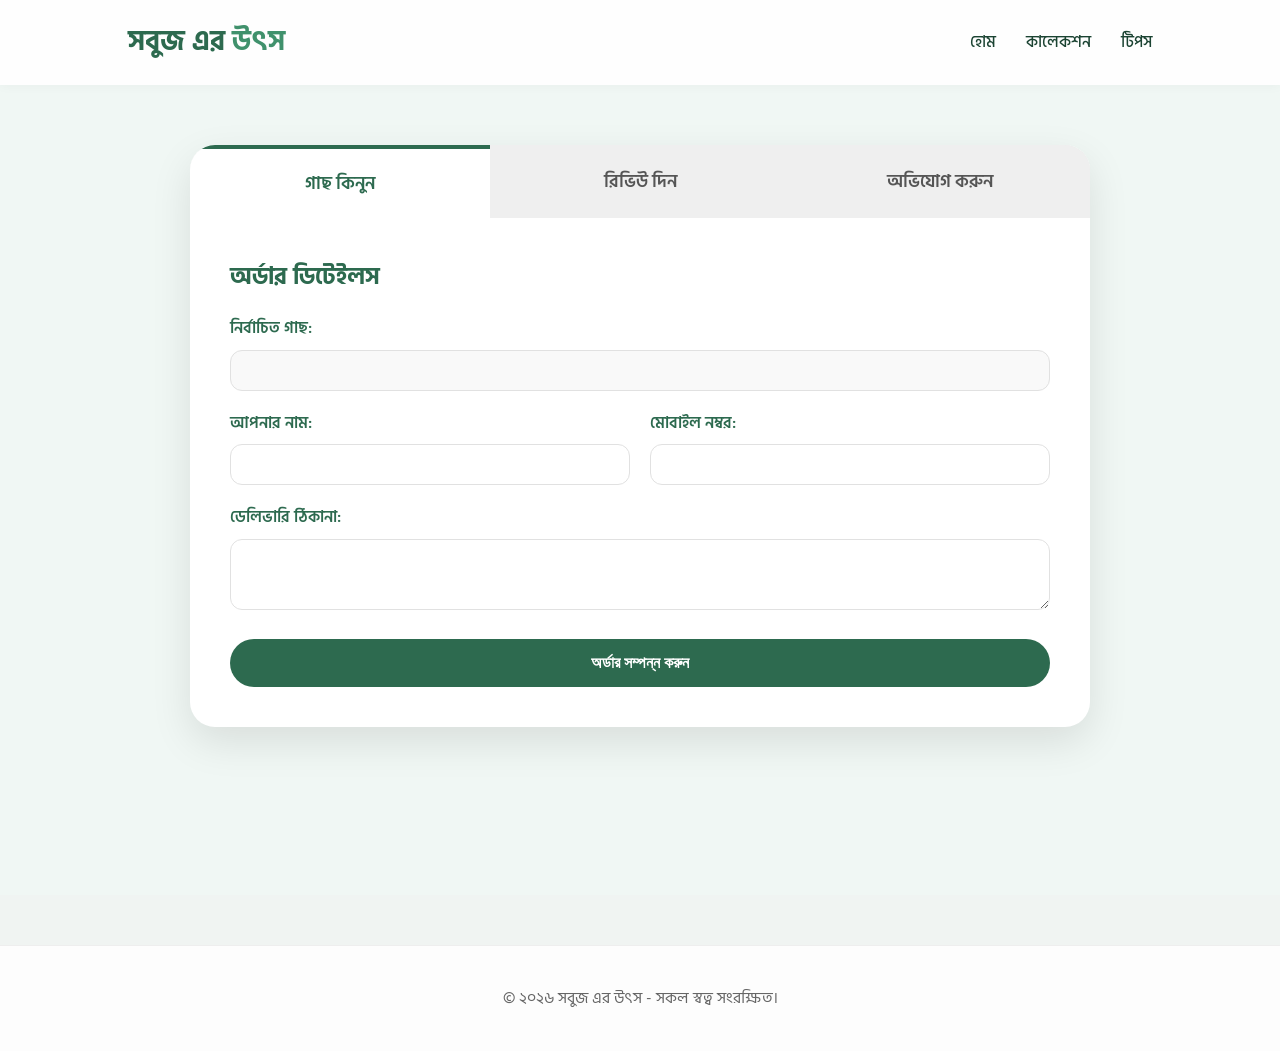
==== checkout.html @ b29f50ef "checkout page added" ====
<!doctype html>
<html lang="bn">
  <head>
    <meta charset="UTF-8" />
    <meta name="viewport" content="width=device-width, initial-scale=1.0" />
    <title>অর্ডার ও মতামত | সবুজ আবাহন</title>
    <link rel="stylesheet" href="style.css" />
    <link
      href="https://fonts.googleapis.com/css2?family=Hind+Siliguri:wght@300;400;600&family=Poppins:wght@300;500;700&display=swap"
      rel="stylesheet"
    />
    <style>
      .checkout-container {
        padding: 60px 10%;
        background: #f0f7f4;
        min-height: 90vh;
      }
      .checkout-card {
        background: white;
        border-radius: 25px;
        box-shadow: 0 15px 40px rgba(0, 0, 0, 0.1);
        max-width: 900px;
        margin: 0 auto;
        overflow: hidden;
      }
      .tabs-header {
        display: flex;
        background: #eee;
      }
      .tab-btn {
        flex: 1;
        padding: 20px;
        border: none;
        cursor: pointer;
        font-size: 18px;
        font-family: "Hind Siliguri";
        font-weight: 600;
        color: #555;
        transition: 0.3s;
      }
      .tab-btn.active {
        background: white;
        color: var(--primary);
        border-top: 4px solid var(--primary);
      }
      .tab-content {
        display: none;
        padding: 40px;
      }
      .tab-content.active {
        display: block;
        animation: slideUp 0.4s ease;
      }
      @keyframes slideUp {
        from {
          transform: translateY(20px);
          opacity: 0;
        }
        to {
          transform: translateY(0);
          opacity: 1;
        }
      }
      .input-box {
        margin-bottom: 20px;
      }
      .input-box label {
        display: block;
        margin-bottom: 8px;
        font-weight: 600;
        color: var(--primary);
      }
      .input-box input,
      .input-box textarea,
      .input-box select {
        width: 100%;
        padding: 12px;
        border: 1.5px solid #e1e1e1;
        border-radius: 12px;
        outline: none;
        transition: 0.3s;
      }
      .input-box input:focus {
        border-color: var(--primary);
      }
      .btn-submit {
        background: var(--primary);
        color: white;
        border: none;
        padding: 15px 30px;
        border-radius: 50px;
        cursor: pointer;
        font-weight: 600;
        width: 100%;
        font-size: 16px;
      }
    </style>
  </head>
  <body>
    <nav class="navbar">
      <div class="logo">সবুজ এর <span>উৎস</span></div>
      <ul class="nav-links">
        <li><a href="index.html">হোম</a></li>
        <li><a href="index.html#plants">কালেকশন</a></li>
        <li><a href="tips.html">টিপস</a></li>
      </ul>
    </nav>

    <section class="checkout-container">
      <div class="checkout-card">
        <div class="tabs-header">
          <button class="tab-btn active" onclick="switchTab(event, 'buy')">
            গাছ কিনুন
          </button>
          <button class="tab-btn" onclick="switchTab(event, 'review')">
            রিভিউ দিন
          </button>
          <button class="tab-btn" onclick="switchTab(event, 'complaint')">
            অভিযোগ করুন
          </button>
        </div>

        <!-- অর্ডার সেকশন -->
        <div id="buy" class="tab-content active">
          <h2 style="margin-bottom: 20px; color: var(--primary)">
            অর্ডার ডিটেইলস
          </h2>
          <form
            onsubmit="
              event.preventDefault();
              alert('ধন্যবাদ! আপনার অর্ডারটি সফলভাবে জমা হয়েছে।');
              location.href = 'index.html';
            "
          >
            <div class="input-box">
              <label>নির্বাচিত গাছ:</label>
              <input
                type="text"
                id="plantName"
                readonly
                style="background: #f9f9f9"
              />
            </div>
            <div
              style="display: grid; grid-template-columns: 1fr 1fr; gap: 20px"
            >
              <div class="input-box">
                <label>আপনার নাম:</label><input type="text" required />
              </div>
              <div class="input-box">
                <label>মোবাইল নম্বর:</label><input type="tel" required />
              </div>
            </div>
            <div class="input-box">
              <label>ডেলিভারি ঠিকানা:</label
              ><textarea rows="3" required></textarea>
            </div>
            <button type="submit" class="btn-submit">
              অর্ডার সম্পন্ন করুন
            </button>
          </form>
        </div>

        <!-- রিভিউ সেকশন -->
        <div id="review" class="tab-content">
          <h2 style="margin-bottom: 20px; color: var(--primary)">
            আপনার অভিজ্ঞতা শেয়ার করুন
          </h2>
          <form
            onsubmit="
              event.preventDefault();
              alert('রিভিউ দেওয়ার জন্য ধন্যবাদ!');
              switchTab(null, 'buy');
            "
          >
            <div class="input-box">
              <label>নাম:</label><input type="text" required />
            </div>
            <div class="input-box">
              <label>রেটিং:</label>
              <select>
                <option>⭐⭐⭐⭐⭐ (চমৎকার)</option>
                <option>⭐⭐⭐⭐ (ভালো)</option>
                <option>⭐⭐⭐ (মোটামুটি)</option>
              </select>
            </div>
            <div class="input-box">
              <label>আপনার মন্তব্য:</label
              ><textarea rows="3" required></textarea>
            </div>
            <button type="submit" class="btn-submit">রিভিউ জমা দিন</button>
          </form>
        </div>

        <!-- অভিযোগ সেকশন -->
        <div id="complaint" class="tab-content">
          <h2 style="margin-bottom: 20px; color: #c0392b">অভিযোগ কেন্দ্র</h2>
          <form
            onsubmit="
              event.preventDefault();
              alert(
                'আপনার অভিযোগটি গ্রহণ করা হয়েছে। আমরা শীঘ্রই যোগাযোগ করবো।',
              );
              switchTab(null, 'buy');
            "
          >
            <div class="input-box">
              <label>অর্ডার আইডি (যদি থাকে):</label><input type="text" />
            </div>
            <div class="input-box">
              <label>সমস্যার বিবরণ:</label
              ><textarea
                rows="4"
                required
                placeholder="আপনার সমস্যার কথা বিস্তারিত লিখুন..."
              ></textarea>
            </div>
            <button
              type="submit"
              class="btn-submit"
              style="background: #c0392b"
            >
              জমা দিন
            </button>
          </form>
        </div>
      </div>
    </section>

    <footer style="text-align: center; padding: 40px; color: #666">
      <p>&copy; ২০২৬ সবুজ এর উৎস - সকল স্বত্ব সংরক্ষিত।</p>
    </footer>

    <script>
      // URL থেকে গাছের নাম নেওয়া
      const params = new URLSearchParams(window.location.search);
      const plant = params.get("plant");
      if (plant) {
        document.getElementById("plantName").value = plant;
      }

      // ট্যাব পরিবর্তনের ফাংশন
      function switchTab(event, tabId) {
        const contents = document.querySelectorAll(".tab-content");
        const buttons = document.querySelectorAll(".tab-btn");

        contents.forEach((content) => content.classList.remove("active"));
        buttons.forEach((btn) => btn.classList.remove("active"));

        document.getElementById(tabId).classList.add("active");
        if (event) event.currentTarget.classList.add("active");
        else
          document
            .querySelector(`[onclick*="${tabId}"]`)
            .classList.add("active");
      }
    </script>
  </body>
</html>
---- style.css ----
/* --- মেইন সেটআপ ও ভেরিয়েবল --- */
:root {
  --primary: #2d6a4f;
  --secondary: #40916c;
  --accent: #95d5b2;
  --text: #1b4332;
  --white: #ffffff;
  --shadow: 0 10px 20px rgba(0, 0, 0, 0.05);
  --shadow-hover: 0 15px 35px rgba(0, 0, 0, 0.1);
}

* {
  margin: 0;
  padding: 0;
  box-sizing: border-box;
}

body {
  font-family: "Hind Siliguri", "Poppins", sans-serif;
  background-color: #f0f4f2;
  color: var(--text);
  line-height: 1.6;
}

/* --- নভিগেশন --- */
.navbar {
  display: flex;
  justify-content: space-between;
  align-items: center;
  padding: 20px 10%;
  background: rgba(255, 255, 255, 0.9);
  backdrop-filter: blur(10px);
  position: sticky;
  top: 0;
  z-index: 100;
  box-shadow: 0 2px 10px rgba(0, 0, 0, 0.03);
}

.logo {
  font-size: 28px;
  font-weight: 700;
  color: var(--primary);
}

.logo span {
  color: var(--secondary);
}

.nav-links {
  display: flex;
  list-style: none;
}

.nav-links li {
  margin-left: 30px;
}

.nav-links a {
  text-decoration: none;
  color: var(--text);
  font-weight: 500;
  transition: 0.3s;
}

.nav-links a:hover {
  color: var(--secondary);
}

.nav-btn {
  background: var(--primary);
  color: white !important;
  padding: 10px 25px;
  border-radius: 50px;
}

/* --- হিরো সেকশন --- */
.hero-section {
  height: 70vh;
  display: flex;
  align-items: center;
  justify-content: center;
  text-align: center;
  background: linear-gradient(135deg, #d8f3dc 0%, #ffffff 100%);
  padding: 0 20px;
}

.hero-text h1 {
  font-size: clamp(32px, 5vw, 55px);
  margin-bottom: 20px;
  line-height: 1.2;
}

.hero-text h1 span {
  color: var(--primary);
}

.hero-text p {
  font-size: 18px;
  max-width: 600px;
  margin: 0 auto 30px;
}

/* --- সার্চ বার --- */
.search-container {
  background: white;
  padding: 5px;
  border-radius: 50px;
  display: flex;
  box-shadow: 0 10px 25px rgba(0, 0, 0, 0.1);
  max-width: 500px;
  margin: 0 auto;
}

.search-container input {
  border: none;
  padding: 15px 25px;
  border-radius: 50px;
  flex: 1;
  outline: none;
}

.search-container button {
  background: var(--primary);
  color: white;
  border: none;
  padding: 10px 30px;
  border-radius: 50px;
  cursor: pointer;
  transition: 0.3s;
}

.search-container button:hover {
  background: var(--secondary);
}

/* --- প্ল্যান্ট কালেকশন কন্টেইনার --- */
.plant-container {
  padding: 80px 10%;
}

.section-title {
  text-align: center;
  margin-bottom: 50px;
}

.section-title h2 {
  font-size: 32px;
  color: var(--primary);
  margin-bottom: 10px;
}

/* --- গ্রিড লেআউট --- */
.grid-layout {
  display: grid;
  grid-template-columns: repeat(auto-fit, minmax(280px, 1fr));
  gap: 30px;
  margin-top: 40px;
}

/* --- কার্ড স্টাইল --- */
.glass-card {
  background: #ffffff;
  border-radius: 20px;
  overflow: hidden;
  position: relative;
  box-shadow: var(--shadow);
  transition: 0.3s ease;
  border: 1px solid #eee;
  display: flex;
  flex-direction: column;
}

.glass-card:hover {
  transform: translateY(-10px);
  box-shadow: var(--shadow-hover);
  border-color: var(--accent);
}

.badge {
  position: absolute;
  top: 15px;
  left: 15px;
  background: #ff7b00;
  color: white;
  padding: 5px 15px;
  border-radius: 20px;
  font-size: 12px;
  z-index: 10;
}

.glass-card img {
  width: 100%;
  height: 250px;
  object-fit: cover;
  transition: 0.5s;
}

.glass-card:hover img {
  transform: scale(1.05);
}

.card-info {
  padding: 20px;
  text-align: left;
  flex-grow: 1;
}

.card-info h3 {
  font-size: 20px;
  color: #1e4d2b;
  margin-bottom: 8px;
}

.card-info p {
  color: #666;
  font-size: 14px;
  height: 40px;
  overflow: hidden;
  margin-bottom: 20px;
}

/* --- বাটন স্টাইল --- */
.details-btn,
.buy-btn {
  width: 100%;
  padding: 10px 15px;
  border-radius: 12px;
  font-weight: 600;
  cursor: pointer;
  transition: all 0.3s ease;
  font-family: "Hind Siliguri", sans-serif;
  margin-bottom: 8px;
  display: block;
  text-align: center;
  font-size: 15px;
}

.details-btn {
  background: #f0f7f4;
  border: 1px solid var(--accent);
  color: var(--primary);
}

.details-btn:hover {
  background: var(--accent);
  transform: translateY(-2px);
}

.buy-btn {
  background: var(--primary);
  color: white;
  border: none;
  box-shadow: 0 4px 12px rgba(45, 106, 79, 0.2);
}

.buy-btn:hover {
  background: var(--secondary);
  transform: translateY(-2px);
  box-shadow: 0 6px 15px rgba(45, 106, 79, 0.3);
}

/* --- মডাল (Modal) স্টাইল --- */
.modal {
  display: none;
  position: fixed;
  z-index: 1000;
  left: 0;
  top: 0;
  width: 100%;
  height: 100%;
  background-color: rgba(0, 0, 0, 0.6);
  backdrop-filter: blur(5px);
  justify-content: center;
  align-items: center;
}

.modal-content {
  background-color: var(--white);
  padding: 30px;
  border-radius: 25px;
  max-width: 500px;
  width: 90%;
  text-align: center;
  position: relative;
  animation: modalFadeIn 0.4s ease;
}

@keyframes modalFadeIn {
  from {
    transform: translateY(30px);
    opacity: 0;
  }
  to {
    transform: translateY(0);
    opacity: 1;
  }
}

.close-btn {
  position: absolute;
  top: 15px;
  right: 20px;
  font-size: 28px;
  cursor: pointer;
}

.modal-content img {
  width: 100%;
  height: 250px;
  object-fit: cover;
  border-radius: 15px;
  margin-bottom: 20px;
}

.modal-content h2 {
  margin-bottom: 15px;
  color: var(--primary);
}

/* --- ফুটার --- */
footer {
  text-align: center;
  padding: 50px;
  background: #fdfdfd;
  border-top: 1px solid #eee;
  margin-top: 50px;
}
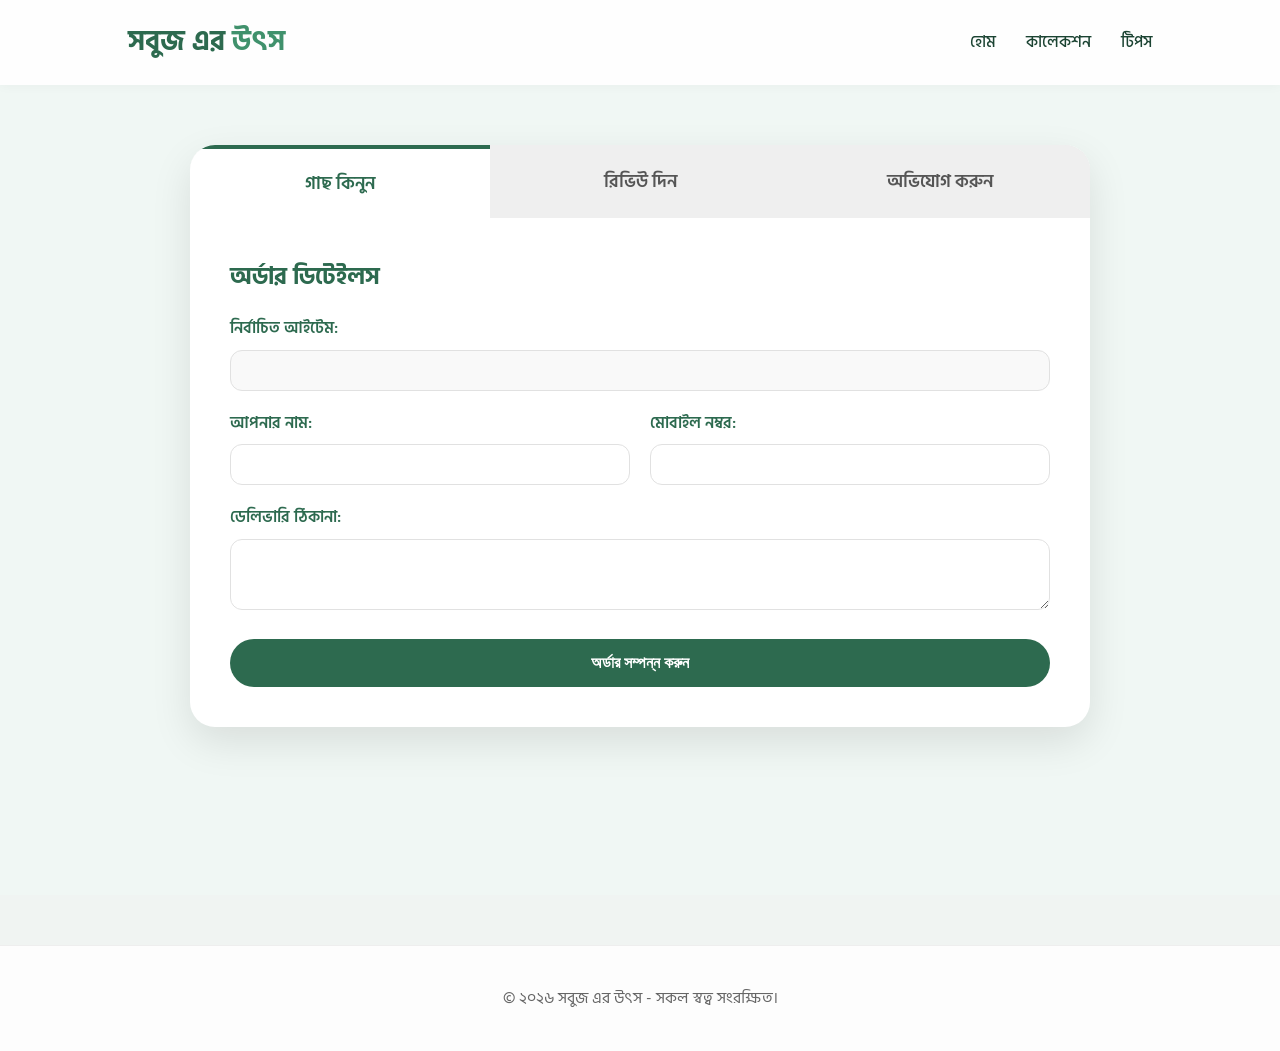
==== commit 5eba4701: "tools page  added" ====
--- a/checkout.html
+++ b/checkout.html
@@ -94,6 +94,34 @@
         width: 100%;
         font-size: 16px;
       }
+      /* রিভিউ ডিসপ্লে স্টাইল */
+      .reviews-list {
+        margin-top: 40px;
+        border-top: 2px solid #eee;
+        padding-top: 20px;
+      }
+      .review-item {
+        background: #f9f9f9;
+        padding: 20px;
+        border-radius: 15px;
+        margin-bottom: 15px;
+        border-left: 5px solid var(--primary);
+        animation: slideUp 0.3s ease;
+      }
+      .review-item h4 {
+        margin-bottom: 5px;
+        color: var(--primary);
+      }
+      .review-item .stars {
+        color: #ff7b00;
+        font-size: 14px;
+        margin-bottom: 8px;
+      }
+      .review-item p {
+        font-size: 14px;
+        color: #555;
+        line-height: 1.5;
+      }
     </style>
   </head>
   <body>
@@ -133,7 +161,7 @@
             "
           >
             <div class="input-box">
-              <label>নির্বাচিত গাছ:</label>
+              <label>নির্বাচিত আইটেম:</label>
               <input
                 type="text"
                 id="plantName"
@@ -166,19 +194,14 @@
           <h2 style="margin-bottom: 20px; color: var(--primary)">
             আপনার অভিজ্ঞতা শেয়ার করুন
           </h2>
-          <form
-            onsubmit="
-              event.preventDefault();
-              alert('রিভিউ দেওয়ার জন্য ধন্যবাদ!');
-              switchTab(null, 'buy');
-            "
-          >
-            <div class="input-box">
-              <label>নাম:</label><input type="text" required />
+          <form id="reviewForm" onsubmit="addReview(event)">
+            <div class="input-box">
+              <label>নাম:</label>
+              <input type="text" id="revName" required />
             </div>
             <div class="input-box">
               <label>রেটিং:</label>
-              <select>
+              <select id="revRating">
                 <option>⭐⭐⭐⭐⭐ (চমৎকার)</option>
                 <option>⭐⭐⭐⭐ (ভালো)</option>
                 <option>⭐⭐⭐ (মোটামুটি)</option>
@@ -186,10 +209,17 @@
             </div>
             <div class="input-box">
               <label>আপনার মন্তব্য:</label
-              ><textarea rows="3" required></textarea>
+              ><textarea id="revText" rows="3" required></textarea>
             </div>
             <button type="submit" class="btn-submit">রিভিউ জমা দিন</button>
           </form>
+
+          <div id="reviewsContainer" class="reviews-list">
+            <h3 style="margin-bottom: 15px; color: var(--primary)">
+              গ্রাহকদের মতামত
+            </h3>
+            <!-- এখানে নতুন রিভিউগুলো যুক্ত হবে -->
+          </div>
         </div>
 
         <!-- অভিযোগ সেকশন -->
@@ -234,9 +264,10 @@
     <script>
       // URL থেকে গাছের নাম নেওয়া
       const params = new URLSearchParams(window.location.search);
-      const plant = params.get("plant");
-      if (plant) {
-        document.getElementById("plantName").value = plant;
+      const plant = params.get("plant") || params.get("item");
+      const itemNameInput = document.getElementById("plantName");
+      if (plant && itemNameInput) {
+        itemNameInput.value = plant;
       }
 
       // ট্যাব পরিবর্তনের ফাংশন
@@ -254,6 +285,35 @@
             .querySelector(`[onclick*="${tabId}"]`)
             .classList.add("active");
       }
+
+      // রিভিউ যোগ করার নতুন ফাংশন
+      function addReview(event) {
+        event.preventDefault();
+
+        const name = document.getElementById("revName").value;
+        const rating = document.getElementById("revRating").value;
+        const text = document.getElementById("revText").value;
+        const container = document.getElementById("reviewsContainer");
+
+        // নতুন রিভিউ এলিমেন্ট তৈরি
+        const reviewDiv = document.createElement("div");
+        reviewDiv.className = "review-item";
+        reviewDiv.innerHTML = `
+          <h4>${name}</h4>
+          <div class="stars">${rating}</div>
+          <p>${text}</p>
+        `;
+
+        // তালিকার শুরুতে নতুন রিভিউটি যোগ করা
+        container.insertBefore(
+          reviewDiv,
+          container.querySelector("h3").nextSibling,
+        );
+
+        // ফর্ম রিসেট করা
+        document.getElementById("reviewForm").reset();
+        alert("রিভিউ দেওয়ার জন্য ধন্যবাদ!");
+      }
     </script>
   </body>
 </html>
